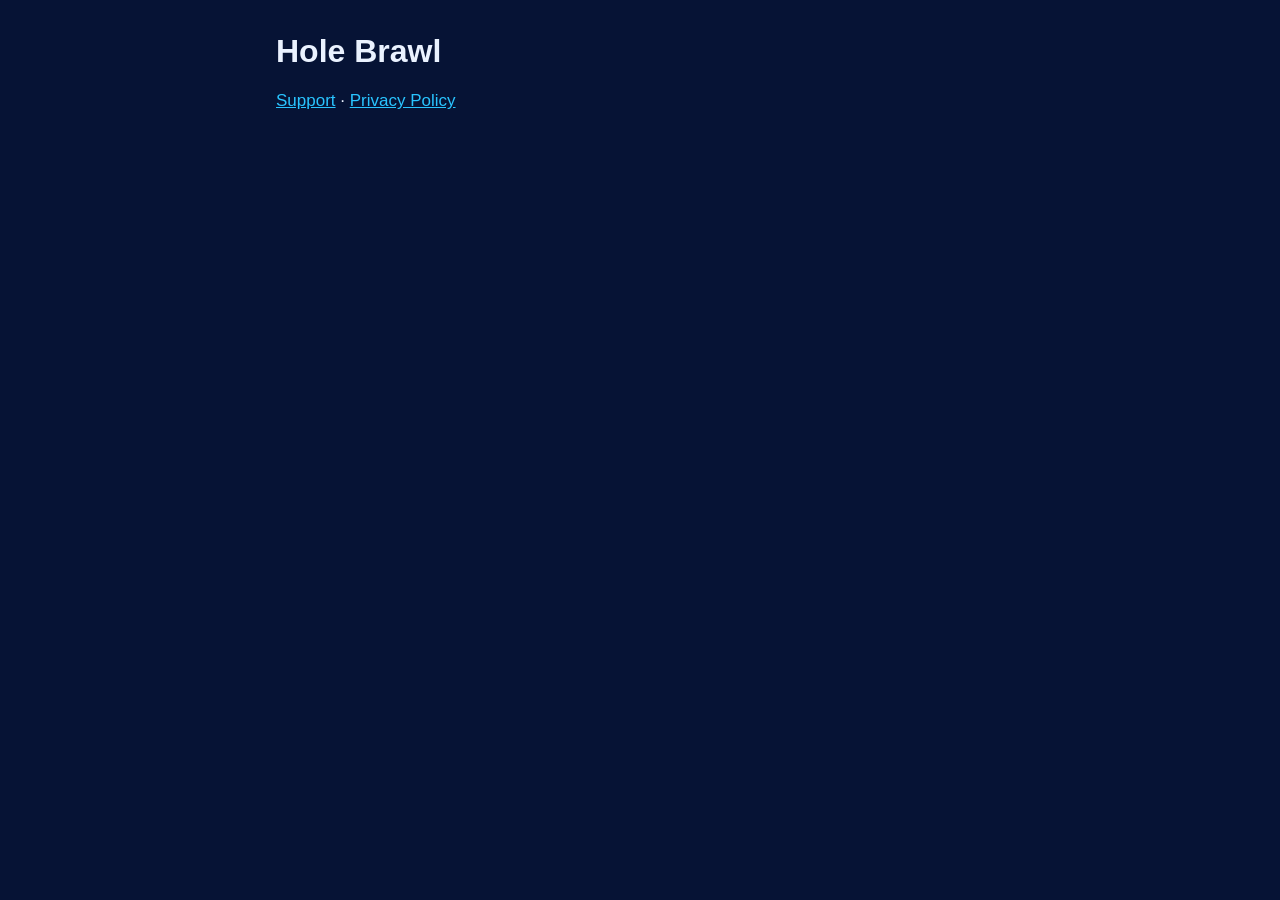
==== index.html @ 8bca7fed "Hole Brawl support and privacy pages Co-Authored-By: Claude Opus 5.5 <noreply@anthropic.com>" ====
<!doctype html>
<html lang="en">
<head>
<meta charset="utf-8">
<meta name="viewport" content="width=device-width, initial-scale=1">
<title>Hole Brawl</title>
<link rel="icon" href="icon.png">
<link rel="stylesheet" href="style.css">
</head>
<body>
<div class="wrap">
  <h1>Hole Brawl</h1>
  <p><a href="support.html">Support</a> · <a href="privacy.html">Privacy Policy</a></p>
</div>
</body>
</html>
---- style.css ----
:root {
  --bg: #061335;
  --panel: #0d2154;
  --text: #eaf2ff;
  --muted: #a9bde6;
  --accent: #29c4ff;
  --gold: #ffc629;
  --line: #1f3a7a;
}
* { box-sizing: border-box; }
html { -webkit-text-size-adjust: 100%; }
body {
  margin: 0;
  background: var(--bg);
  color: var(--text);
  font: 17px/1.6 -apple-system, BlinkMacSystemFont, "Segoe UI", Roboto, Helvetica, Arial, sans-serif;
}
a { color: var(--accent); }
.wrap { max-width: 760px; margin: 0 auto; padding: 32px 16px 64px; }
header { display: flex; align-items: center; gap: 16px; margin-bottom: 32px; }
header img { width: 64px; height: 64px; border-radius: 15px; }
header a { text-decoration: none; color: var(--text); }
header .name { font-size: 26px; font-weight: 800; letter-spacing: .5px; }
header .by { color: var(--muted); font-size: 14px; }
nav { margin-left: auto; display: flex; gap: 16px; font-size: 15px; flex-wrap: wrap; }
h1 { font-size: 32px; line-height: 1.2; margin: 0 0 8px; }
h2 { font-size: 22px; margin: 36px 0 8px; color: var(--gold); }
h3 { font-size: 18px; margin: 24px 0 4px; }
.muted { color: var(--muted); }
.card { background: var(--panel); border: 1px solid var(--line); border-radius: 16px; padding: 20px 24px; margin: 20px 0; }
.hero { text-align: center; padding: 24px 0 8px; }
.hero img { width: 160px; height: 160px; border-radius: 36px; box-shadow: 0 0 40px rgba(41,196,255,.35); }
.hero p { font-size: 20px; color: var(--muted); }
.links { display: flex; gap: 12px; justify-content: center; flex-wrap: wrap; margin-top: 24px; }
.btn { display: inline-block; padding: 12px 22px; border-radius: 12px; background: var(--gold); color: #1a1300; font-weight: 700; text-decoration: none; }
.btn.alt { background: transparent; color: var(--text); border: 1px solid var(--line); }
ul { padding-left: 22px; }
hr { border: 0; border-top: 1px solid var(--line); margin: 48px 0; }
footer { margin-top: 56px; color: var(--muted); font-size: 14px; text-align: center; }
@media (max-width: 560px) {
  header { flex-wrap: wrap; }
  nav { margin-left: 0; width: 100%; }
  h1 { font-size: 26px; }
}
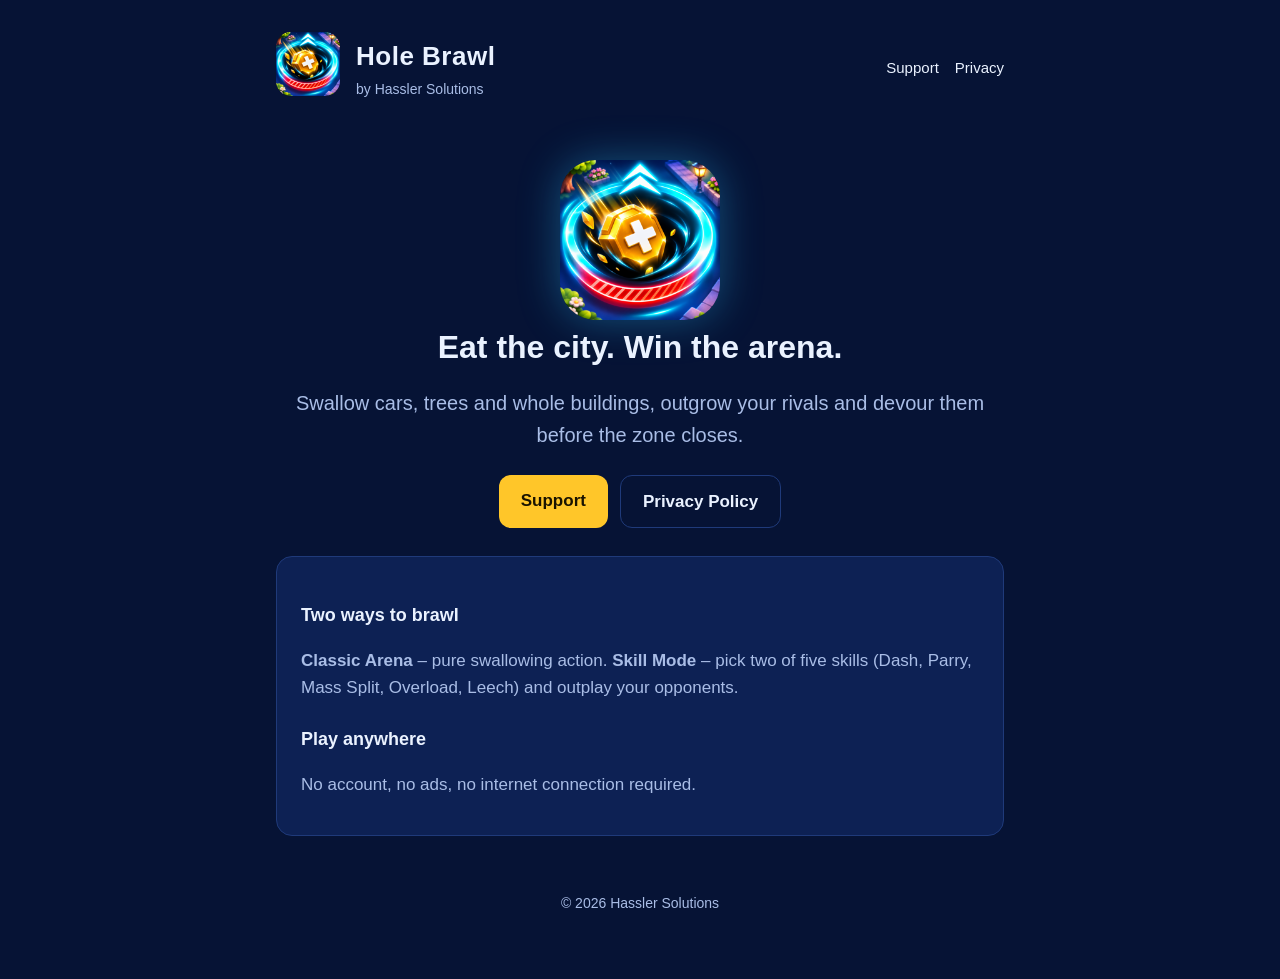
==== commit 1d9851f7: "Full privacy policy (EN/DE), support FAQ, home page; minimal personal data Co-Authored-By: Claude Op" ====
--- a/index.html
+++ b/index.html
@@ -4,13 +4,36 @@
 <meta charset="utf-8">
 <meta name="viewport" content="width=device-width, initial-scale=1">
 <title>Hole Brawl</title>
+<meta name="description" content="Hole Brawl – swallow the city, outgrow your rivals and win the arena. A game by Hassler Solutions.">
 <link rel="icon" href="icon.png">
 <link rel="stylesheet" href="style.css">
 </head>
 <body>
 <div class="wrap">
-  <h1>Hole Brawl</h1>
-  <p><a href="support.html">Support</a> · <a href="privacy.html">Privacy Policy</a></p>
+  <header>
+    <a href="./"><img src="icon.png" alt="Hole Brawl app icon"></a>
+    <div><a href="./"><div class="name">Hole Brawl</div></a><div class="by">by Hassler Solutions</div></div>
+    <nav><a href="support.html">Support</a><a href="privacy.html">Privacy</a></nav>
+  </header>
+
+  <section class="hero">
+    <img src="icon.png" alt="">
+    <h1>Eat the city. Win the arena.</h1>
+    <p>Swallow cars, trees and whole buildings, outgrow your rivals and devour them before the zone closes.</p>
+    <div class="links">
+      <a class="btn" href="support.html">Support</a>
+      <a class="btn alt" href="privacy.html">Privacy Policy</a>
+    </div>
+  </section>
+
+  <div class="card">
+    <h3>Two ways to brawl</h3>
+    <p class="muted"><strong>Classic Arena</strong> – pure swallowing action. <strong>Skill Mode</strong> – pick two of five skills (Dash, Parry, Mass Split, Overload, Leech) and outplay your opponents.</p>
+    <h3>Play anywhere</h3>
+    <p class="muted">No account, no ads, no internet connection required.</p>
+  </div>
+
+  <footer>© 2026 Hassler Solutions</footer>
 </div>
 </body>
 </html>
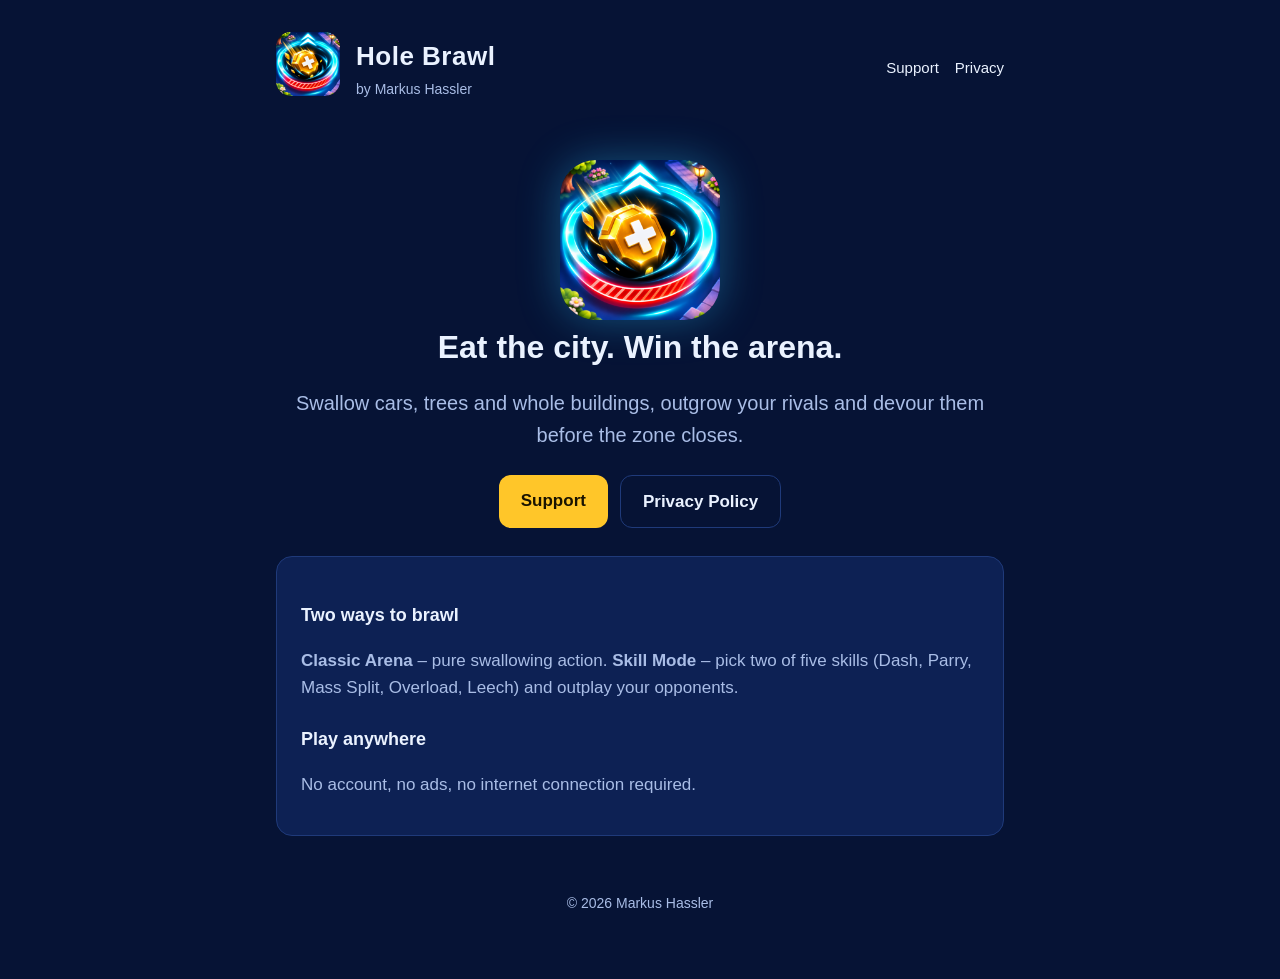
==== commit 7030d823: "Name Markus Hassler as controller and author Co-Authored-By: Claude Opus 5.5 <noreply@anthropic.com>" ====
--- a/index.html
+++ b/index.html
@@ -4,7 +4,7 @@
 <meta charset="utf-8">
 <meta name="viewport" content="width=device-width, initial-scale=1">
 <title>Hole Brawl</title>
-<meta name="description" content="Hole Brawl – swallow the city, outgrow your rivals and win the arena. A game by Hassler Solutions.">
+<meta name="description" content="Hole Brawl – swallow the city, outgrow your rivals and win the arena. A game by Markus Hassler.">
 <link rel="icon" href="icon.png">
 <link rel="stylesheet" href="style.css">
 </head>
@@ -12,7 +12,7 @@
 <div class="wrap">
   <header>
     <a href="./"><img src="icon.png" alt="Hole Brawl app icon"></a>
-    <div><a href="./"><div class="name">Hole Brawl</div></a><div class="by">by Hassler Solutions</div></div>
+    <div><a href="./"><div class="name">Hole Brawl</div></a><div class="by">by Markus Hassler</div></div>
     <nav><a href="support.html">Support</a><a href="privacy.html">Privacy</a></nav>
   </header>
 
@@ -33,7 +33,7 @@
     <p class="muted">No account, no ads, no internet connection required.</p>
   </div>
 
-  <footer>© 2026 Hassler Solutions</footer>
+  <footer>© 2026 Markus Hassler</footer>
 </div>
 </body>
 </html>
